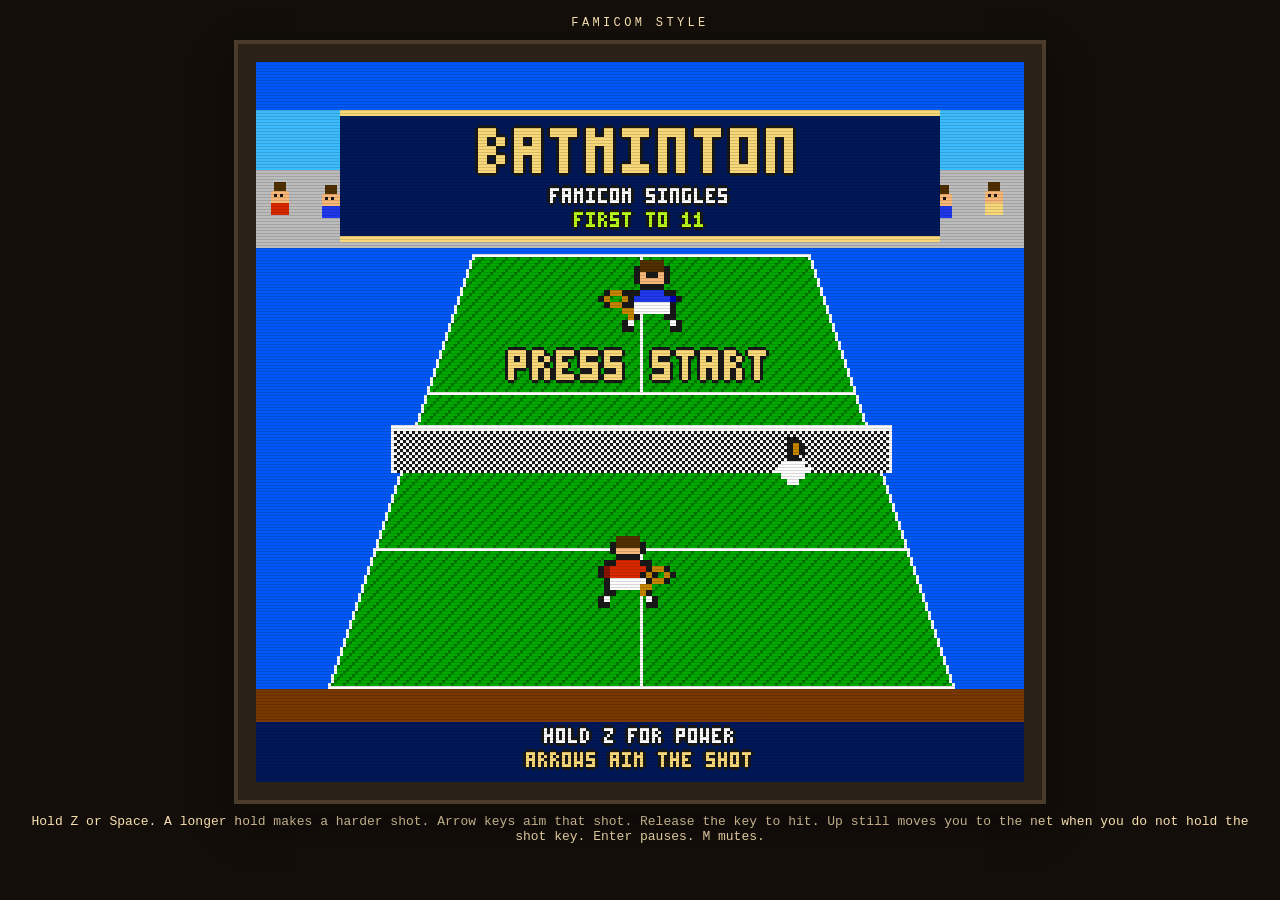
==== web/index.html @ caea86b7 "Publish BATMINTON for GitHub Pages and an X player card. The page matches the Spear host pattern. Ho" ====
<!DOCTYPE html>
<html lang="en">
<head>
  <meta charset="utf-8">
  <meta name="viewport" content="width=device-width, initial-scale=1">
  <title>BATMINTON</title>
  <!--
    Hosted at https://xyzzyapps.github.io/batminton/
    X reads these tags and, on desktop, loads the page in the timeline as a Player Card.
    The domain must pass the X Player Card validator before the inline player appears.
    Do not add X-Frame-Options or a CSP frame-ancestors rule that blocks x.com.
  -->
  <meta name="twitter:card" content="player" />
  <meta name="twitter:title" content="BATMINTON" />
  <meta name="twitter:description" content="A Famicom badminton match. You versus the computer. First to 11 points." />
  <meta name="twitter:image" content="https://xyzzyapps.github.io/batminton/preview.png" />
  <meta name="twitter:image:alt" content="A Famicom badminton court. The near player stands at the bottom. The computer stands at the top." />
  <meta name="twitter:player" content="https://xyzzyapps.github.io/batminton/" />
  <meta name="twitter:player:width" content="480" />
  <meta name="twitter:player:height" content="450" />
  <meta property="og:title" content="BATMINTON" />
  <meta property="og:description" content="A Famicom badminton match. You versus the computer. First to 11 points." />
  <meta property="og:image" content="https://xyzzyapps.github.io/batminton/preview.png" />
  <meta property="og:image:width" content="1200" />
  <meta property="og:image:height" content="628" />
  <meta property="og:type" content="website" />
  <link rel="stylesheet" href="styles.css">
  <script>
    if (window.top !== window.self) document.documentElement.classList.add('embed');
  </script>
</head>
<body>
  <main>
    <p class="mark">FAMICOM STYLE</p>
    <div id="crt">
      <canvas id="game" width="256" height="240"></canvas>
      <div class="scan"></div>
    </div>
    <p class="help">Hold Z or Space. A longer hold makes a harder shot. Arrow keys aim that shot. Release the key to hit. Up still moves you to the net when you do not hold the shot key. Enter pauses. M mutes.</p>
    <div id="pad">
      <button type="button" data-code="ArrowLeft" aria-label="Move left">LEFT</button>
      <button type="button" data-code="ArrowUp" aria-label="Move toward the net">UP</button>
      <button type="button" data-code="ArrowDown" aria-label="Move back">DOWN</button>
      <button type="button" data-code="ArrowRight" aria-label="Move right">RIGHT</button>
      <button type="button" data-code="KeyZ" aria-label="Hold to charge the shot. Release to hit.">SWING</button>
    </div>
  </main>
  <script>
    function blitFrame(bytes, w, h, ox, oy) {
      const canvas = document.getElementById('game');
      const ctx = canvas.getContext('2d', { alpha: false });
      ctx.imageSmoothingEnabled = false;
      ctx.fillStyle = '#001858';
      ctx.fillRect(0, 0, canvas.width, canvas.height);
      const src = bytes instanceof Uint8ClampedArray ? bytes : new Uint8ClampedArray(bytes);
      ctx.putImageData(new ImageData(src, w, h), ox, oy);
    }
  </script>
  <script src="main.dart.js"></script>
</body>
</html>
---- web/styles.css ----
html, body {
  margin: 0;
  min-height: 100%;
  background: #140e0a;
  color: #f8e0b0;
  font-family: "Courier New", Courier, monospace;
}

body {
  display: flex;
  align-items: center;
  justify-content: center;
}

main {
  display: flex;
  flex-direction: column;
  align-items: center;
  gap: 10px;
  padding: 16px;
}

.mark {
  margin: 0;
  letter-spacing: 0.28em;
  font-size: 12px;
}

#crt {
  position: relative;
  padding: 18px;
  background: #2a2118;
  border: 4px solid #4a3b2a;
  box-shadow: 0 0 0 8px #100c08, 0 18px 40px rgba(0, 0, 0, 0.45);
}

canvas {
  display: block;
  width: min(768px, calc(100vw - 72px));
  height: auto;
  aspect-ratio: 256 / 240;
  background: #001858;
  image-rendering: pixelated;
  image-rendering: crisp-edges;
}

.scan {
  position: absolute;
  left: 18px;
  right: 18px;
  top: 18px;
  bottom: 18px;
  pointer-events: none;
  background: repeating-linear-gradient(
    to bottom,
    rgba(0, 0, 0, 0.14) 0 1px,
    rgba(0, 0, 0, 0) 1px 3px
  );
}

.help {
  margin: 0;
  font-size: 13px;
  text-align: center;
}

#pad {
  display: none;
  flex-wrap: wrap;
  justify-content: center;
  gap: 8px;
}

#pad button {
  min-width: 72px;
  min-height: 48px;
  border: 3px solid #f8d878;
  background: #001858;
  color: #fcfcfc;
  font-family: inherit;
  font-weight: 700;
  letter-spacing: 0.04em;
}

@media (pointer: coarse), (max-width: 800px) {
  #pad {
    display: flex;
  }
}

html.embed,
html.embed body {
  height: 100%;
  background: #000;
}

html.embed main {
  width: 100%;
  height: 100%;
  padding: 0;
  gap: 0;
}

html.embed .mark,
html.embed .help,
html.embed #pad,
html.embed .scan {
  display: none;
}

html.embed #crt {
  width: 100%;
  height: 100%;
  padding: 0;
  border: 0;
  box-shadow: none;
  background: #000;
}

html.embed canvas {
  width: 100%;
  height: 100%;
  aspect-ratio: auto;
}
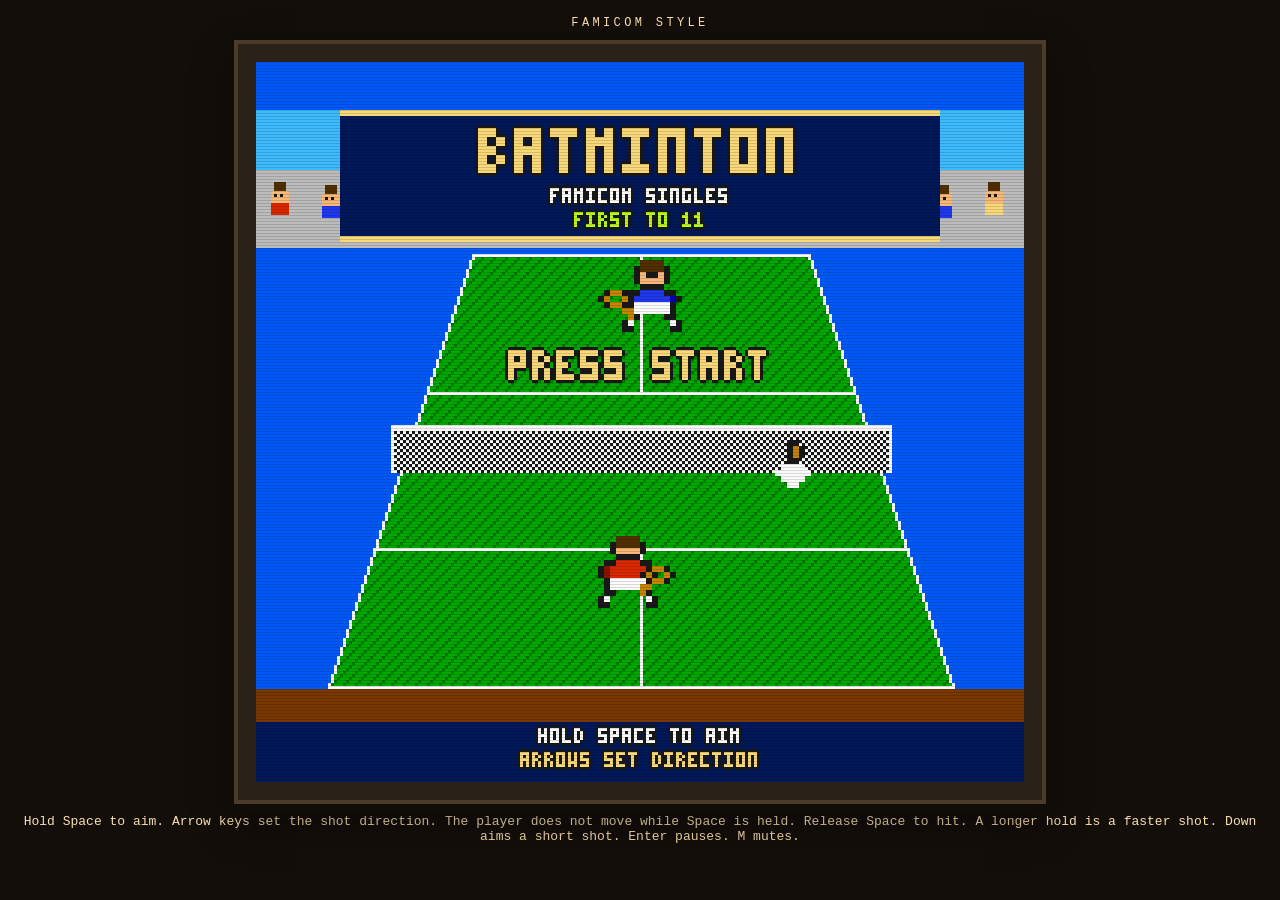
==== commit f7a2ee87: "Send normal shots into the far court and keep the player still while aiming. Space is the only shot " ====
--- a/web/index.html
+++ b/web/index.html
@@ -36,13 +36,13 @@
       <canvas id="game" width="256" height="240"></canvas>
       <div class="scan"></div>
     </div>
-    <p class="help">Hold Z or Space. A longer hold makes a harder shot. Arrow keys aim that shot. Release the key to hit. Up still moves you to the net when you do not hold the shot key. Enter pauses. M mutes.</p>
+    <p class="help">Hold Space to aim. Arrow keys set the shot direction. The player does not move while Space is held. Release Space to hit. A longer hold is a faster shot. Down aims a short shot. Enter pauses. M mutes.</p>
     <div id="pad">
       <button type="button" data-code="ArrowLeft" aria-label="Move left">LEFT</button>
       <button type="button" data-code="ArrowUp" aria-label="Move toward the net">UP</button>
       <button type="button" data-code="ArrowDown" aria-label="Move back">DOWN</button>
       <button type="button" data-code="ArrowRight" aria-label="Move right">RIGHT</button>
-      <button type="button" data-code="KeyZ" aria-label="Hold to charge the shot. Release to hit.">SWING</button>
+      <button type="button" data-code="Space" aria-label="Hold to charge the shot. Release to hit.">SWING</button>
     </div>
   </main>
   <script>
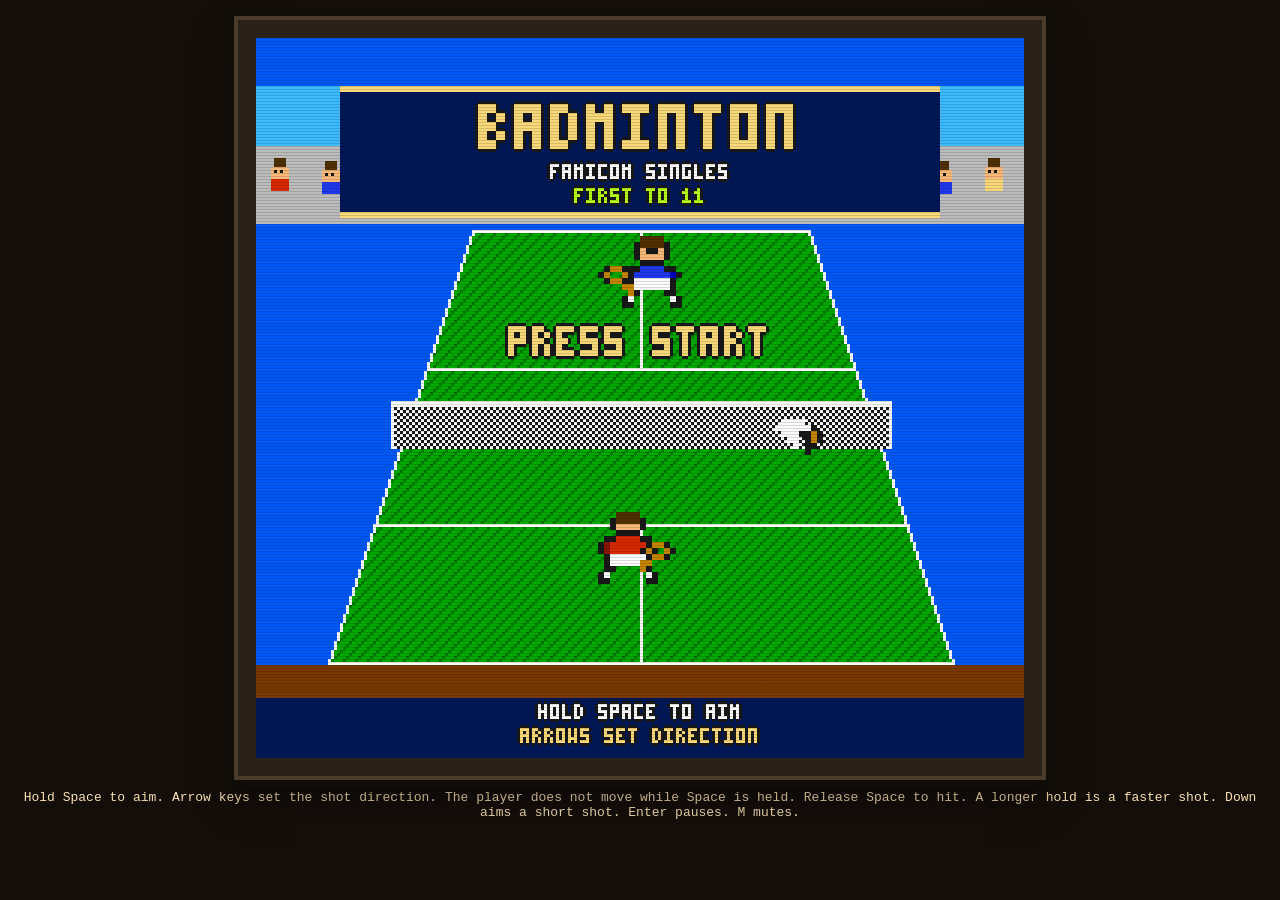
==== commit af9e4c22: "Rename the title to BADMINTON and remove the FAMICOM STYLE label." ====
--- a/web/index.html
+++ b/web/index.html
@@ -3,7 +3,7 @@
 <head>
   <meta charset="utf-8">
   <meta name="viewport" content="width=device-width, initial-scale=1">
-  <title>BATMINTON</title>
+  <title>BADMINTON</title>
   <!--
     Hosted at https://xyzzyapps.github.io/batminton/
     X reads these tags and, on desktop, loads the page in the timeline as a Player Card.
@@ -11,14 +11,14 @@
     Do not add X-Frame-Options or a CSP frame-ancestors rule that blocks x.com.
   -->
   <meta name="twitter:card" content="player" />
-  <meta name="twitter:title" content="BATMINTON" />
+  <meta name="twitter:title" content="BADMINTON" />
   <meta name="twitter:description" content="A Famicom badminton match. You versus the computer. First to 11 points." />
   <meta name="twitter:image" content="https://xyzzyapps.github.io/batminton/preview.png" />
   <meta name="twitter:image:alt" content="A Famicom badminton court. The near player stands at the bottom. The computer stands at the top." />
   <meta name="twitter:player" content="https://xyzzyapps.github.io/batminton/" />
   <meta name="twitter:player:width" content="480" />
   <meta name="twitter:player:height" content="450" />
-  <meta property="og:title" content="BATMINTON" />
+  <meta property="og:title" content="BADMINTON" />
   <meta property="og:description" content="A Famicom badminton match. You versus the computer. First to 11 points." />
   <meta property="og:image" content="https://xyzzyapps.github.io/batminton/preview.png" />
   <meta property="og:image:width" content="1200" />
@@ -31,7 +31,6 @@
 </head>
 <body>
   <main>
-    <p class="mark">FAMICOM STYLE</p>
     <div id="crt">
       <canvas id="game" width="256" height="240"></canvas>
       <div class="scan"></div>
--- a/web/styles.css
+++ b/web/styles.css
@@ -18,12 +18,6 @@
   align-items: center;
   gap: 10px;
   padding: 16px;
-}
-
-.mark {
-  margin: 0;
-  letter-spacing: 0.28em;
-  font-size: 12px;
 }
 
 #crt {
@@ -101,7 +95,6 @@
   gap: 0;
 }
 
-html.embed .mark,
 html.embed .help,
 html.embed #pad,
 html.embed .scan {
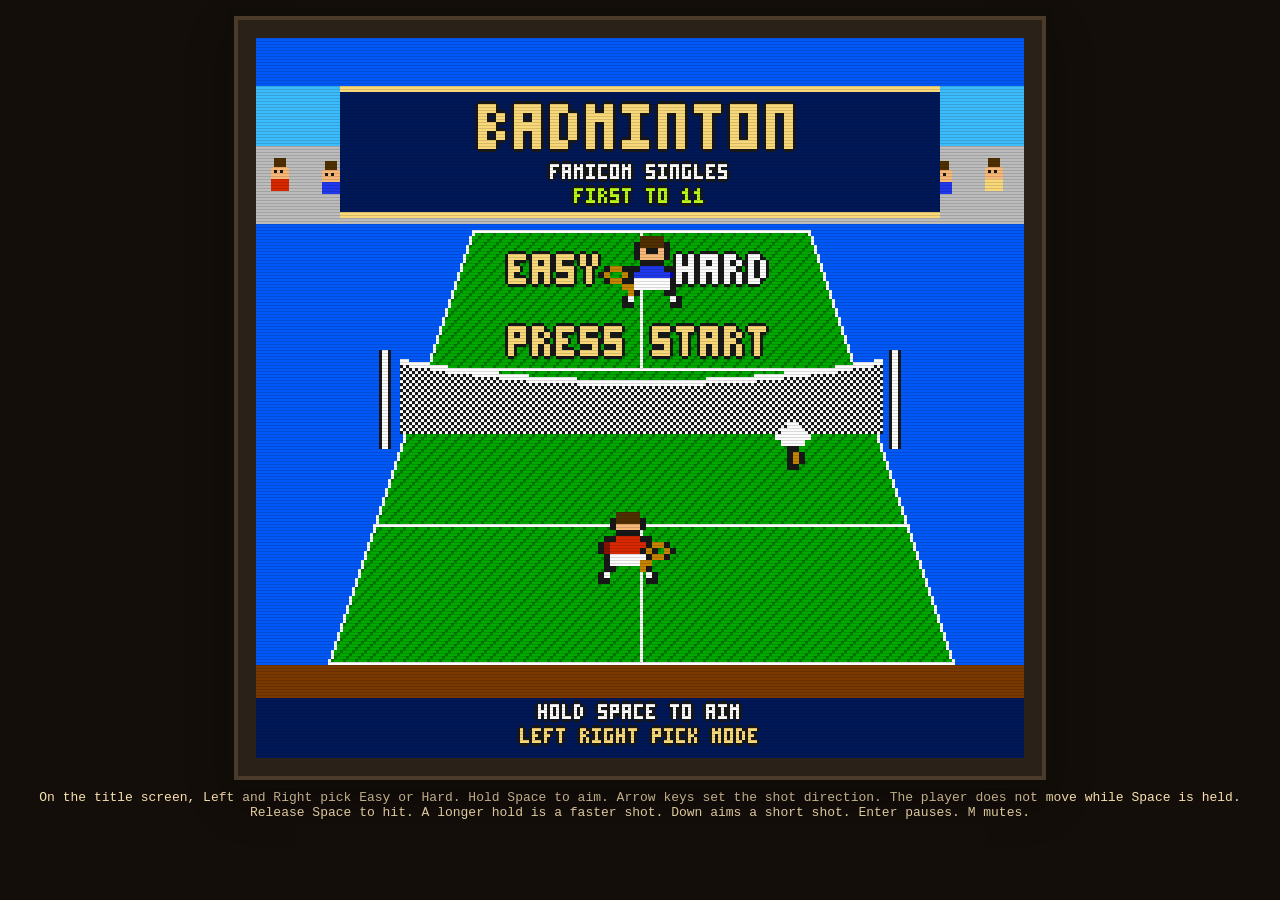
==== commit 2f63abdd: "Add an Easy mode and a Hard mode for the computer. Left and Right pick the mode on the title screen." ====
--- a/web/index.html
+++ b/web/index.html
@@ -35,7 +35,7 @@
       <canvas id="game" width="256" height="240"></canvas>
       <div class="scan"></div>
     </div>
-    <p class="help">Hold Space to aim. Arrow keys set the shot direction. The player does not move while Space is held. Release Space to hit. A longer hold is a faster shot. Down aims a short shot. Enter pauses. M mutes.</p>
+    <p class="help">On the title screen, Left and Right pick Easy or Hard. Hold Space to aim. Arrow keys set the shot direction. The player does not move while Space is held. Release Space to hit. A longer hold is a faster shot. Down aims a short shot. Enter pauses. M mutes.</p>
     <div id="pad">
       <button type="button" data-code="ArrowLeft" aria-label="Move left">LEFT</button>
       <button type="button" data-code="ArrowUp" aria-label="Move toward the net">UP</button>
